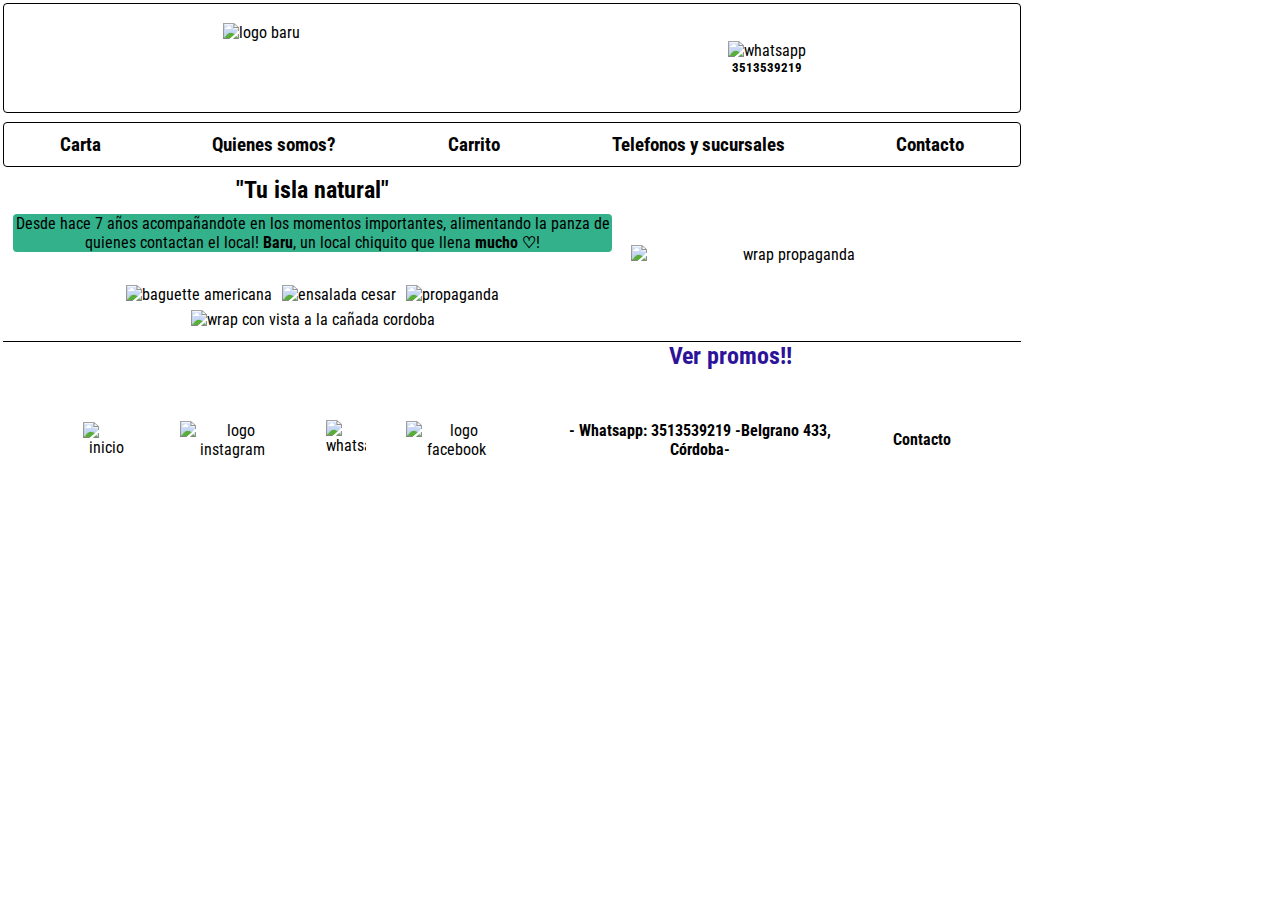
==== index.html @ b137f194 "mi primer commit" ====
<!DOCTYPE html>
<html lang="en">
<head>
    <meta charset="UTF-8">
    <meta http-equiv="X-UA-Compatible" content="IE=edge">
    <meta name="viewport" content="width=device-width, initial-scale=1.0">
    <!-- styles -->
    <link rel="stylesheet" href="styles.css">
    <link rel="preconnect" href="https://fonts.googleapis.com">
    <link rel="preconnect" href="https://fonts.gstatic.com" crossorigin>
    <link href="https://fonts.googleapis.com/css2?family=Dancing+Script&family=Roboto+Condensed:ital,wght@1,300&family=Shadows+Into+Light&family=Tapestry&family=Water+Brush&display=swap" rel="stylesheet">
    <title>Baru fastgood</title>
</head>
<body>
    <div class="grid-container" >       
<!-- header -->
        <header class="header">
            <img class="imgLogo" src="./img/barulogo03corregido.png" alt="logo baru">
            <div>
                <img class="whp" src="./img/whp.png" alt="whatsapp">
                <h3>3513539219</h3>
            </div>
        </header>
    <!-- menu -->
        <nav class="navbar" >
            <div class="tituloNav"><img class="headerImg" src="./img/headertuislanaturalachicado.jpg" alt="tu isla natural"></div>
            <ul class="nav">
                <li class="listaNav"><a  href="paginas/carta.html"> <b>Carta</b> </a></li>
                <li class="listaNav"><a  href="paginas/quienes_somos.html"><b>Quienes somos?</b> </a></li>
                <li class="listaNav"><a  href="paginas/carrito.html"><b>Carrito</b> </a></li>
                <li class="listaNav"><a  href="paginas/telefonos_y_sucursales.html"><b>Telefonos y sucursales</b> </a></li>
                <li class="listaNav" ><a class="contacto"  href="paginas/contacto.html"><b>Contacto</b> </a></li>
            </ul>
        </nav>
    <!-- main -->
        <div class="main">
            <h2>"Tu isla natural"</h2>
            <article class="article">Desde hace 7 años acompañandote en los momentos importantes, alimentando la panza de quienes contactan el local! <b>Baru</b>, un local chiquito que llena <b> mucho ♡</b>! </article>
            <div class="conteinerImg">
                <img class="imgMain" src="./img/baguette3.jpeg" alt="baguette americana">
                <img class="imgMain" src="./img/cesarzoom.jpeg" alt="ensalada cesar">
                <img class="imgMain" src="./img/cajabaru.jpeg" alt="propaganda">
                <img class="imgMain" src="./img/doswraps.jpeg" alt="wrap con vista a la cañada cordoba">

            </div>
        </div>
    <!-- aside -->
        <aside class="sidebar">
            <img class="imgaside" src="./img/wrap aside.jpeg" alt="wrap propaganda">
            <a class="linkPromos" href="./paginas/carta.html"> <b> Ver promos!!</b> </a>
        </aside>
    <!-- footer -->
        <footer class="footer">
        <div class="footer1">    
            <div class="redes1">
                <a class="espacioFooter"  href="index.html"><img class="homeImagen" src="img/home.png" alt="inicio" width="40" height="40"></a>
                <a class="espacioFooter" href="https://instagram.com/barufastgood"><img src="img/instagram.png" alt="logo instagram" width="40" height="40"></a>
                <a class="espacioFooter"  class="contactos" href="paginas/contacto.html"><b> Contacto</b> </a>
            </div>
            <div class="redes2">
               
                <a class="espacioFooter" href="https://www.facebook.com/BaruFastGood/"><img src="img/facebook.png" alt="logo facebook" width="40" height="40"></a>
                <B class="espacioFooter">- Whatsapp: 3513539219 -Belgrano 433, Córdoba- </B> 
                <img class="espacioFooter" src="img/whatsapp.png" alt="whatsapp" width="40" height="40">
            
            </div>
        </div>    
        <div class="footer2">
            <a class="espacioFooter"  href="index.html"><img class="homeImagen" src="img/home.png" alt="inicio" width="40" height="40"></a>
            <a class="espacioFooter" href="https://instagram.com/barufastgood"><img src="img/instagram.png" alt="logo instagram" width="40" height="40"></a>
            <img class="espacioFooter" src="img/whatsapp.png" alt="whatsapp" width="40" height="40">
            <a class="espacioFooter" href="https://www.facebook.com/BaruFastGood/"><img src="img/facebook.png" alt="logo facebook" width="40" height="40"></a>
            <B class="espacioFooter">- Whatsapp: 3513539219 -Belgrano 433, Córdoba- </B> 
            <a class="espacioFooter"  class="contactos" href="paginas/contacto.html"><b> Contacto</b> </a> 
         </div>

        </footer>
    </div>
</body>
</html>
---- styles.css ----
*{
    box-sizing: border-box;
    margin: 0;
    padding: 0;
}

html{
    height: 100%;
}

body{
    min-height: 100%;
    font-family:  'Roboto Condensed', sans-serif;
}

body > *{
    background-image: url(img/fondo\ comida.jpg);
    border-radius: 4px;
    text-align: center;       
}

.grid-container{
    width: 100%;
    display: grid;
    gap: 3px; 
    grid-template-areas: "header" "navbar" "main" "sidebar" "footer";
}

a { 
    text-decoration: none;
    color: rgb(3, 3, 3);
    text-shadow: black;
}

a :hover  {
    color: blue;
    zoom: 130%;
}

/* Header */

.header{
    display: flex;
    grid-area: header;  
    justify-content:space-around;
    align-items: center;
    background-color: rgb(255, 255, 255);
    height: 110px;
    margin: 3px;
    border: 1.5px solid black;
    border-radius: 4px;
}

h3 {
    font-size: smaller;
}

.imgLogo {
    height: 70px;
    margin-left: 5px;
}

.whp {
    height: 40px;
}
/* nav */

.tituloNav {
    display: flex;
    justify-content: center;
    /* margin: 10px; */
    /* margin-left: 5%;
    margin-right: 5%; */
}

.headerImg {
    display: flex;
    align-items: flex-start;
    justify-content: center;
    width: 100%;
}

/* navegacion */

.navbar{
    grid-area: navbar;
    margin: 3px;   
    font-size: larger;
    border: 0.5px solid black;
    border-radius: 4px;  
}

li {
    list-style-type: none;
    padding: 10px;
}

h1 {
    font-size:x-large;
    border: 0.5px solid black;
}


/* main */
.main{
    display: flex;
    align-items: center;
    flex-direction: column;
    justify-content: space-around;
    grid-area: main;
    /* background-color: rgb(140, 231, 144); */
    margin: 3px;
    border-radius: 4px;
    
}

.conteinerImg .imgMain {
    width: 60vw;
    padding: 3px;
}

article {
    margin: 10px;
    background-color:  rgb(51, 177, 139);
    border-radius: 4px;
    margin-top: 10px;
    margin-bottom: 30px;
}

/* sidebar */

.sidebar{
    grid-area: sidebar;
    margin: 3px;
    display: inline-block;
    text-align: center;
    position: relative;
}

.imgaside {
    width: 80vw;
}

.linkPromos {
    font-size:x-large;
    color: rgb(0, 0, 0);
    position:absolute;
    top: 5vw;
    left: 10vw;
    color: rgb(44, 19, 153); 
}

.linkPromos :hover {
    color: blue;
    zoom: 130%;    
}

/* footer */

.footer{
    grid-area: footer;
    margin: 3px;
    border-top: 0.5px solid black;
}
.redes1 {
    display: flex;
    justify-content: space-around;
    margin-bottom: 10px;
}
.redes2 {
   
    display: flex;
    justify-content: space-around;
}

.contactos {
    font-size: larger;
    margin-top: 10px;
}
.footer2 {
    display: none;
}

/* aqui comienza estilos para formulario */

.formulario {
  padding: 5vh;
}
.tituloContacto {
    font-size: larger;

}
/* estilos para carta */

.titulo-carta {
    font-size: larger;
}
.carta {
    display: grid;
    grid-template-columns: 1fr;
    gap: 20px;
    margin: 30px 2px;
}
.imgCarta {
    width: 70vw;
    height: 200px;
}
.carta__menu {
    width: 200px;
    margin: auto;    
}
.carta__menu p {
    margin: 15px;
}
/* estilo Quienes somos */

.h1__quienes {
    border-radius: 4px;
    background-color:rgb(51, 177, 139) ;
}
.img__cañada {
    width: 70vw;
    
}
.p__quienes2 {
    background-color:rgb(51, 177, 139) ;
    border-radius: 4px;
    margin: 4px;
}
.img__cañada {
    margin: 3px;
}
.imgStaff {
    margin-top: 8px;
    width: 70vw;
}
.form__nuestro {
    margin: 3px;
}

/* Telefonos y sucursales */

.local1 {
    margin: 20px;
    border: 1px dotted black;
    border-radius: 4px;
}
.local2 {
    margin: 20px ;
    border: 1px dotted black;
    border-radius: 4px;
}




/* version escritorio */

@media only screen and (min-width:1024px)

 {
     /* Index */
    *{
        box-sizing: border-box;
        margin: 0;
        padding: 0;
    }

    html{
        height: 100%;
    }

    body{
        min-height: 100%;
       
        font-family:  'Roboto Condensed', sans-serif;     
    }

    body > *{
        /* background-color: blue; */
        background-image: url(./img/fondo\ comida.jpg);
        border-radius: 4px;
        text-align: center;    
       
    }
    .grid-container{
        width: 1024px;
        display: grid;
        gap: 3px; 
        grid-template-areas: "header header" "navbar navbar" "main sidebar" "footer footer"; 
        grid-template-columns: 2 fr 1 fr
    }
/* header */
    .header{
        display: flex;
        grid-area: header;  
        justify-content:space-around;
        align-items: center;
        background-color: rgb(255, 255, 255);
        height: 110px;
        margin: 3px;
        border: 1.5px solid black;
        border-radius: 4px;
    }
    .headerImg {
        display: none;
    }
/* navegacion */

   .nav {
       display: flex;   
       justify-content:space-around;
   }
   /* main */
.article {
    margin-top: 10px;
    margin-bottom: 30px;
}
/* aside */
.linkPromos {
    
    font-size:x-large;
    color: rgb(0, 0, 0);
    position:absolute;
    top: 230px;
    left: 710px;
    color: rgb(44, 19, 153); 

}
 
/* footer */

.footer {
    display: flex;
    justify-content:space-evenly;
    align-items: center;
}.footer1 {
    display: none;
}


.espacioFooter {
    margin: 20px;
}
.homeImagen {
    margin: 10px;
}
.footer2 {
    display: flex;
    justify-content: space-around;
    align-items: center;
    padding: 50px;
}
.sidebar {
    display: flex;
    align-items: center;
    position: relative;
}

.imgaside {
    width: 25vw;
    margin-right: 70px;
}
.linkPromos {
    font-size:x-large;
    color: rgb(0, 0, 0);
    position:absolute;
    top: 13vw;
    left: 3vw;
    color: rgb(44, 19, 153); 
}
.conteinerImg .imgMain {
    width: 25vw;
    padding: 3px;
}

/* carta */

.carta {
    display: grid;
    grid-template-columns: 1fr 1fr 1fr 1fr;
    grid-template-rows: 1fr 1fr ;
    gap: 50px;
    margin: 30px 2px;
}
.carta__menu {
    width: 200px;
    margin: auto;    
    align-items: center;
}
.imgCarta {
    width: 100%;
    height: 200px;  
}

/* quienes somos */

.quienes1 {
    display: flex;
    align-items: center;
    margin-top: 20px;
    /* height: 500px; */
   
}
.img__cañada {
    width: 30vw;
    
    
}
.article__quienes {
    height: 100px;
    font-size: larger;
}
.quienes2 {
    display: flex;
    align-items: center;
    text-align: center;
}
.frentebaru {
    width: 70vw;
}
.p__quienes2 {
    height: 80px;
    align-items: center;
    align-content: center;
}
.enviaCv {
   background-color:rgb(51, 177, 139) ;
}
.quienes3 {
    display:flex;
    align-items: center;
    justify-content: space-around;
}
.imgStaff {
    width: 40vw;
}
.p__nuestro {
    font-size: larger;
   
}

/* telefonos y sucursales */

.gridTelefonos {
    display: grid;
    grid-template-columns: 1fr 1fr;

}
.local1 {
    display: flex;
    flex-direction: column;
    align-items: center;
    padding: 20px;
}

.local2 {
    display: flex;
    flex-direction: column;
    align-items: center;
    padding: 20px;
}



}
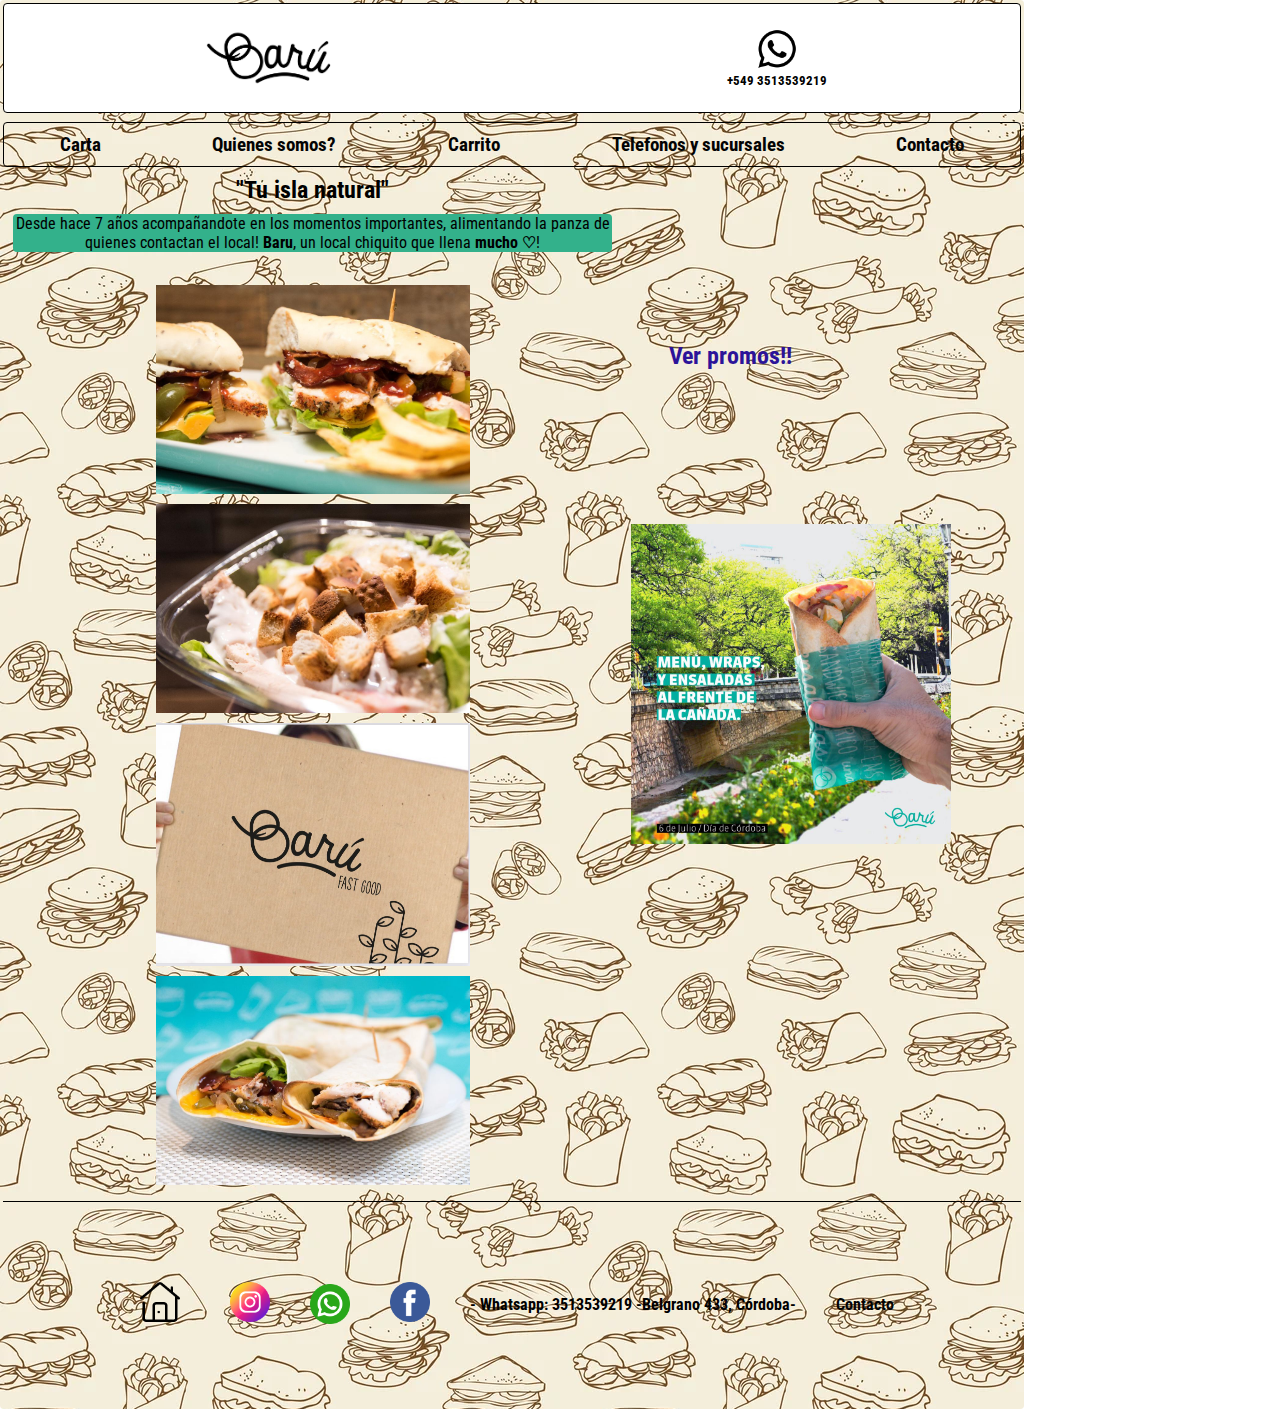
==== commit 1cdc2b9b: "html css hover" ====
--- a/index.html
+++ b/index.html
@@ -18,7 +18,7 @@
             <img class="imgLogo" src="./img/barulogo03corregido.png" alt="logo baru">
             <div>
                 <img class="whp" src="./img/whp.png" alt="whatsapp">
-                <h3>3513539219</h3>
+                <h3>+549 3513539219</h3>
             </div>
         </header>
     <!-- menu -->
--- a/styles.css
+++ b/styles.css
@@ -334,7 +334,8 @@
     display: flex;
     justify-content:space-evenly;
     align-items: center;
-}.footer1 {
+}
+.footer1 {
     display: none;
 }
 
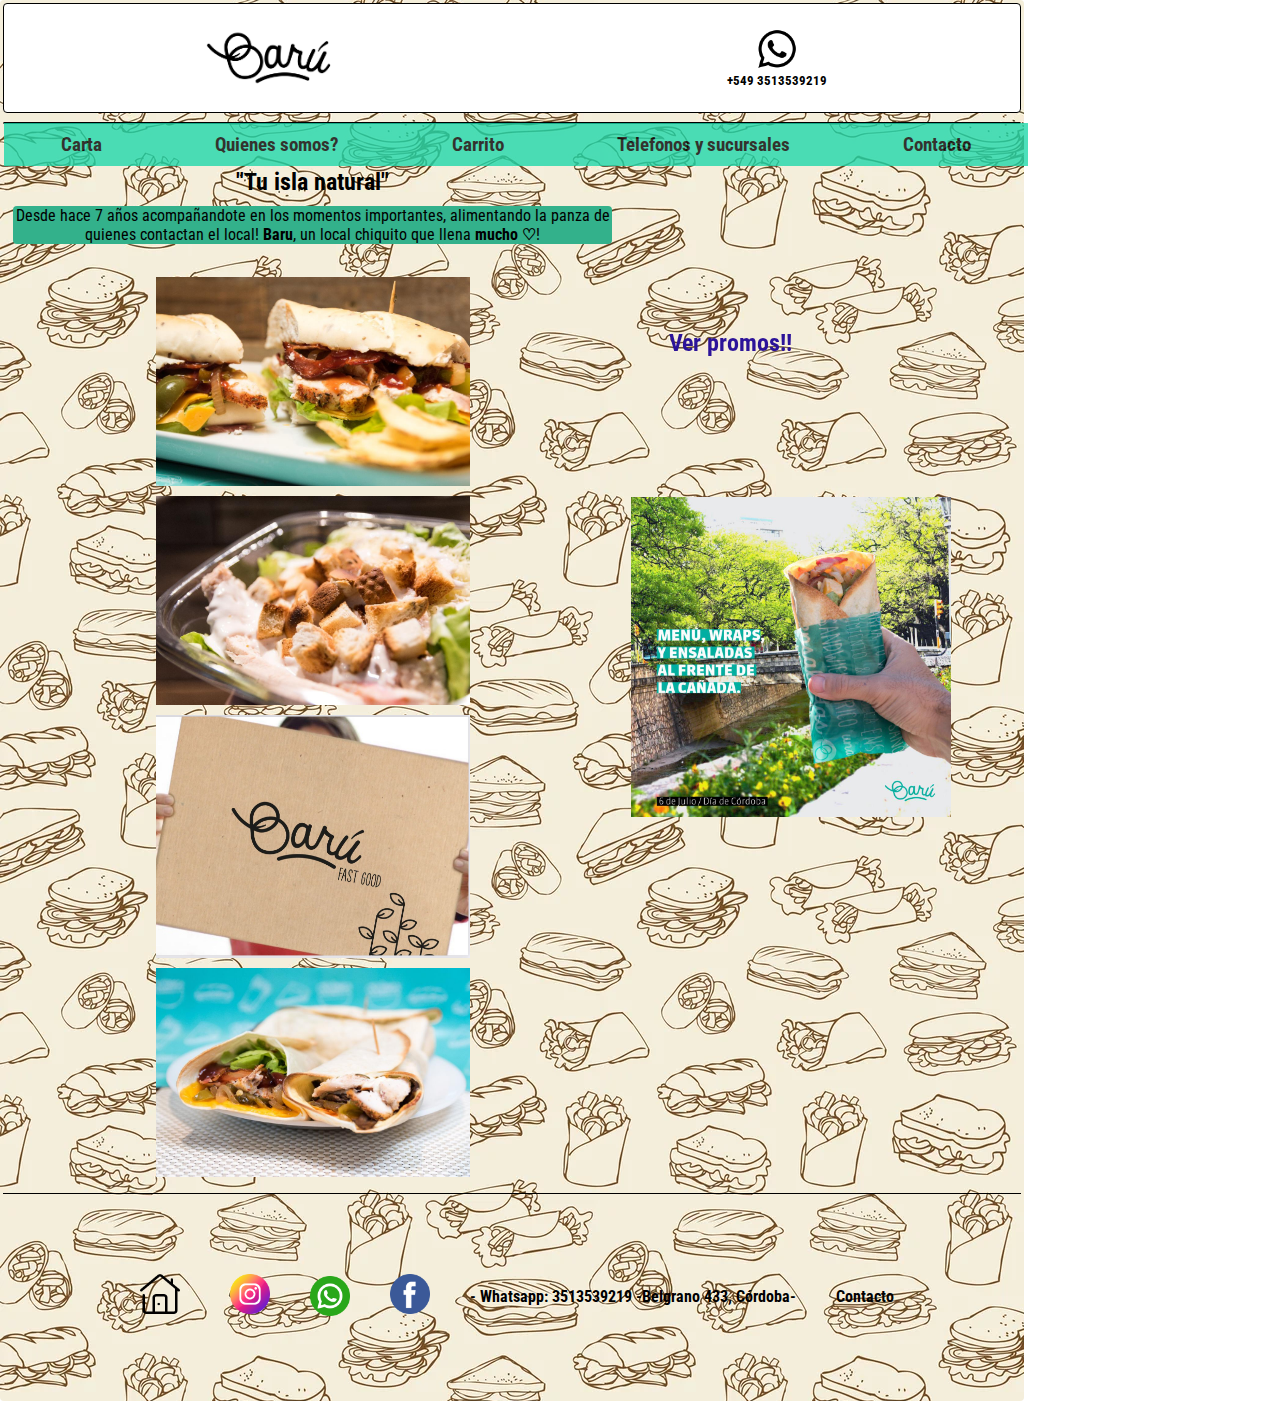
==== commit 47fd4c89: "sticky y animaciones" ====
--- a/index.html
+++ b/index.html
@@ -9,6 +9,7 @@
     <link rel="preconnect" href="https://fonts.googleapis.com">
     <link rel="preconnect" href="https://fonts.gstatic.com" crossorigin>
     <link href="https://fonts.googleapis.com/css2?family=Dancing+Script&family=Roboto+Condensed:ital,wght@1,300&family=Shadows+Into+Light&family=Tapestry&family=Water+Brush&display=swap" rel="stylesheet">
+    <link rel="stylesheet" href="https://cdnjs.cloudflare.com/ajax/libs/animate.css/4.1.1/animate.min.css">
     <title>Baru fastgood</title>
 </head>
 <body>
@@ -24,7 +25,7 @@
     <!-- menu -->
         <nav class="navbar" >
             <div class="tituloNav"><img class="headerImg" src="./img/headertuislanaturalachicado.jpg" alt="tu isla natural"></div>
-            <ul class="nav">
+            <ul class="nav" >
                 <li class="listaNav"><a  href="paginas/carta.html"> <b>Carta</b> </a></li>
                 <li class="listaNav"><a  href="paginas/quienes_somos.html"><b>Quienes somos?</b> </a></li>
                 <li class="listaNav"><a  href="paginas/carrito.html"><b>Carrito</b> </a></li>
@@ -34,20 +35,23 @@
         </nav>
     <!-- main -->
         <div class="main">
-            <h2>"Tu isla natural"</h2>
+            <h2 class="animate__animated animate__bounceInLeft">"Tu isla natural"</h2>
             <article class="article">Desde hace 7 años acompañandote en los momentos importantes, alimentando la panza de quienes contactan el local! <b>Baru</b>, un local chiquito que llena <b> mucho ♡</b>! </article>
             <div class="conteinerImg">
-                <img class="imgMain" src="./img/baguette3.jpeg" alt="baguette americana">
-                <img class="imgMain" src="./img/cesarzoom.jpeg" alt="ensalada cesar">
-                <img class="imgMain" src="./img/cajabaru.jpeg" alt="propaganda">
-                <img class="imgMain" src="./img/doswraps.jpeg" alt="wrap con vista a la cañada cordoba">
-
+                <div class= "animate__animated animate__rubberBand">
+                    <img class="imgMain" src="./img/baguette3.jpeg" alt="baguette americana">
+                    <img class="imgMain" src="./img/cesarzoom.jpeg" alt="ensalada cesar">
+                    <img class="imgMain" src="./img/cajabaru.jpeg" alt="propaganda">
+                    <img class="imgMain" src="./img/doswraps.jpeg" alt="wrap con vista a la cañada cordoba">
+                </div>    
             </div>
         </div>
     <!-- aside -->
         <aside class="sidebar">
-            <img class="imgaside" src="./img/wrap aside.jpeg" alt="wrap propaganda">
-            <a class="linkPromos" href="./paginas/carta.html"> <b> Ver promos!!</b> </a>
+            <div class="animate__animated animate__wobble">
+                <img class="imgaside" src="./img/wrap aside.jpeg" alt="wrap propaganda">
+                <a class="linkPromos" href="./paginas/carta.html"> <b> Ver promos!!</b> </a>
+            </div>
         </aside>
     <!-- footer -->
         <footer class="footer">
@@ -57,12 +61,10 @@
                 <a class="espacioFooter" href="https://instagram.com/barufastgood"><img src="img/instagram.png" alt="logo instagram" width="40" height="40"></a>
                 <a class="espacioFooter"  class="contactos" href="paginas/contacto.html"><b> Contacto</b> </a>
             </div>
-            <div class="redes2">
-               
+            <div class="redes2">   
                 <a class="espacioFooter" href="https://www.facebook.com/BaruFastGood/"><img src="img/facebook.png" alt="logo facebook" width="40" height="40"></a>
                 <B class="espacioFooter">- Whatsapp: 3513539219 -Belgrano 433, Córdoba- </B> 
                 <img class="espacioFooter" src="img/whatsapp.png" alt="whatsapp" width="40" height="40">
-            
             </div>
         </div>    
         <div class="footer2">
@@ -72,7 +74,7 @@
             <a class="espacioFooter" href="https://www.facebook.com/BaruFastGood/"><img src="img/facebook.png" alt="logo facebook" width="40" height="40"></a>
             <B class="espacioFooter">- Whatsapp: 3513539219 -Belgrano 433, Córdoba- </B> 
             <a class="espacioFooter"  class="contactos" href="paginas/contacto.html"><b> Contacto</b> </a> 
-         </div>
+        </div>
 
         </footer>
     </div>
--- a/styles.css
+++ b/styles.css
@@ -307,11 +307,19 @@
     }
 /* navegacion */
 
-   .nav {
-       display: flex;   
-       justify-content:space-around;
-   }
+.nav {
+    display: flex;   
+    justify-content:space-around;
+    position: fixed;
+    background-color: rgb(32, 216, 170);
+    opacity: 0.80;
+   width: 1024px;
+}
+  
    /* main */
+.main {
+    margin-top: 38px;
+}
 .article {
     margin-top: 10px;
     margin-bottom: 30px;
@@ -322,6 +330,7 @@
     font-size:x-large;
     color: rgb(0, 0, 0);
     position:absolute;
+    margin-top: 30px;
     top: 230px;
     left: 710px;
     color: rgb(44, 19, 153); 
@@ -376,7 +385,9 @@
 }
 
 /* carta */
-
+.titulo__carta {
+    margin-top: 45px;
+}
 .carta {
     display: grid;
     grid-template-columns: 1fr 1fr 1fr 1fr;
@@ -395,7 +406,9 @@
 }
 
 /* quienes somos */
-
+.h1__quienes {
+    margin-top: 45px;
+}
 .quienes1 {
     display: flex;
     align-items: center;
@@ -443,9 +456,11 @@
 
 /* telefonos y sucursales */
 
+
 .gridTelefonos {
     display: grid;
     grid-template-columns: 1fr 1fr;
+    margin-top: 45px;
 
 }
 .local1 {
@@ -461,7 +476,10 @@
     align-items: center;
     padding: 20px;
 }
-
-
-
-}
+/* contacto */
+
+.tituloContacto {
+    margin-top: 45px;
+}
+
+}
